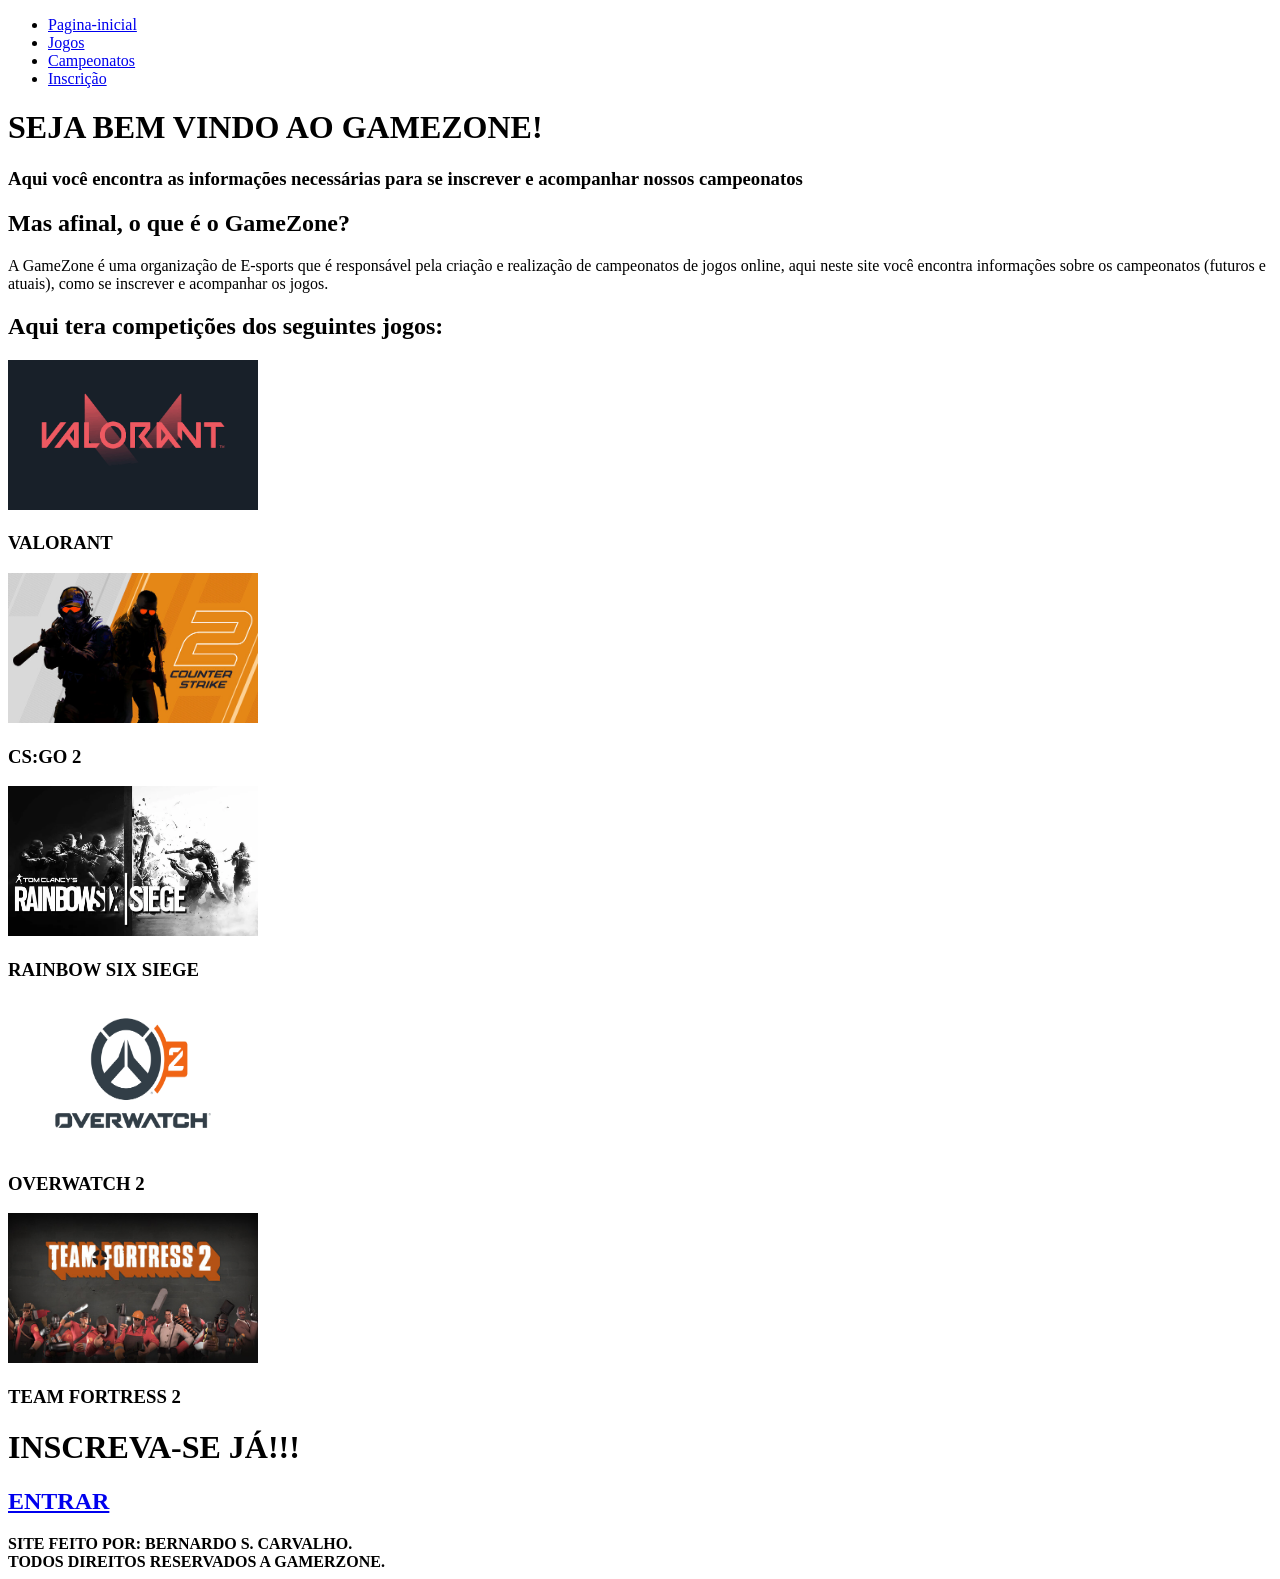
==== views/index.html @ 84986d24 "Iniciando projeto GameZone" ====
<!doctype html>
<html lang="pt-BR">
  <head>
    <meta charset="UTF-8" />
    <meta name="viewport" content="width=device-width, initial-scale=1.0" />
    <title>Pagina-inicial</title>
  </head>

  <!-- CONTÉUDO -->
  <body>
    <!-- CABEÇALHO -->
    <header>
      <nav>
        <ul>
          <li> <a href="./index.html">Pagina-inicial</a> </li>
          <li> <a href="./jogos.html">Jogos</a> </li>
          <li> <a href="./campeonatos.html">Campeonatos</a> </li>
          <li> <a href="./inscricao.html">Inscrição</a> </li>
        </ul>
      </nav>
    </header>
    <!-- CONTEÚDO PRINCIPAL -->
    <main>
      <h1>SEJA BEM VINDO AO GAMEZONE!</h1>
      <h3>
        Aqui você encontra as informações necessárias para se inscrever e
        acompanhar nossos campeonatos
      </h3>
      <h2>Mas afinal, o que é o GameZone?</h2>
      <p>
        A GameZone é uma organização de E-sports que é responsável pela criação
        e realização de campeonatos de jogos online, aqui neste site você
        encontra informações sobre os campeonatos (futuros e atuais), como se
        inscrever e acompanhar os jogos.
      </p>

      <h2> Aqui tera competições dos seguintes jogos: </h2>
      <div>
      <img
          src="../img/Valorant.capa3.png"
          alt=""
          width="250px"
          height="150px"
          class="imagem-jogos"
        />
        <H3> VALORANT </H3>
      </div>
      <div>
      <img
          src="../img/cs.capa.jpg"
          alt=""
          width="250px"
          height="150px"
          class="imagem-jogos"
        />
        <H3> CS:GO 2 </H3>
      </div>
      <div>
      <img
          src="../img/rainbowsix.capa.webp"
          alt=""
          width="250px"
          height="150px"
          class="imagem-jogos"
        />
        <H3> RAINBOW SIX SIEGE </H3>
      </div>
      <div>
      <img
          src="../img/OW.capa.webp"
          alt=""
          width="250px"
          height="150px"
          class="imagem-jogos"
        />
        <H3> OVERWATCH 2 </H3>
      </div>
      <div>
      <img
          src="../img/tft2.capa.jpg"
          alt=""
          width="250px"
          height="150px"
          class="imagem-jogos"
        />
        <H3> TEAM FORTRESS 2 </H3>
      </div>

      <h1> INSCREVA-SE JÁ!!! </h1>
      <h2> <a href="./inscricao.html">ENTRAR</a> </h2>




    </main>

    <footer>
        <strong> SITE FEITO POR: BERNARDO S. CARVALHO. </strong>
        <br>
        <strong> TODOS DIREITOS RESERVADOS A GAMERZONE. </strong>
    </footer>
  </body>
</html>
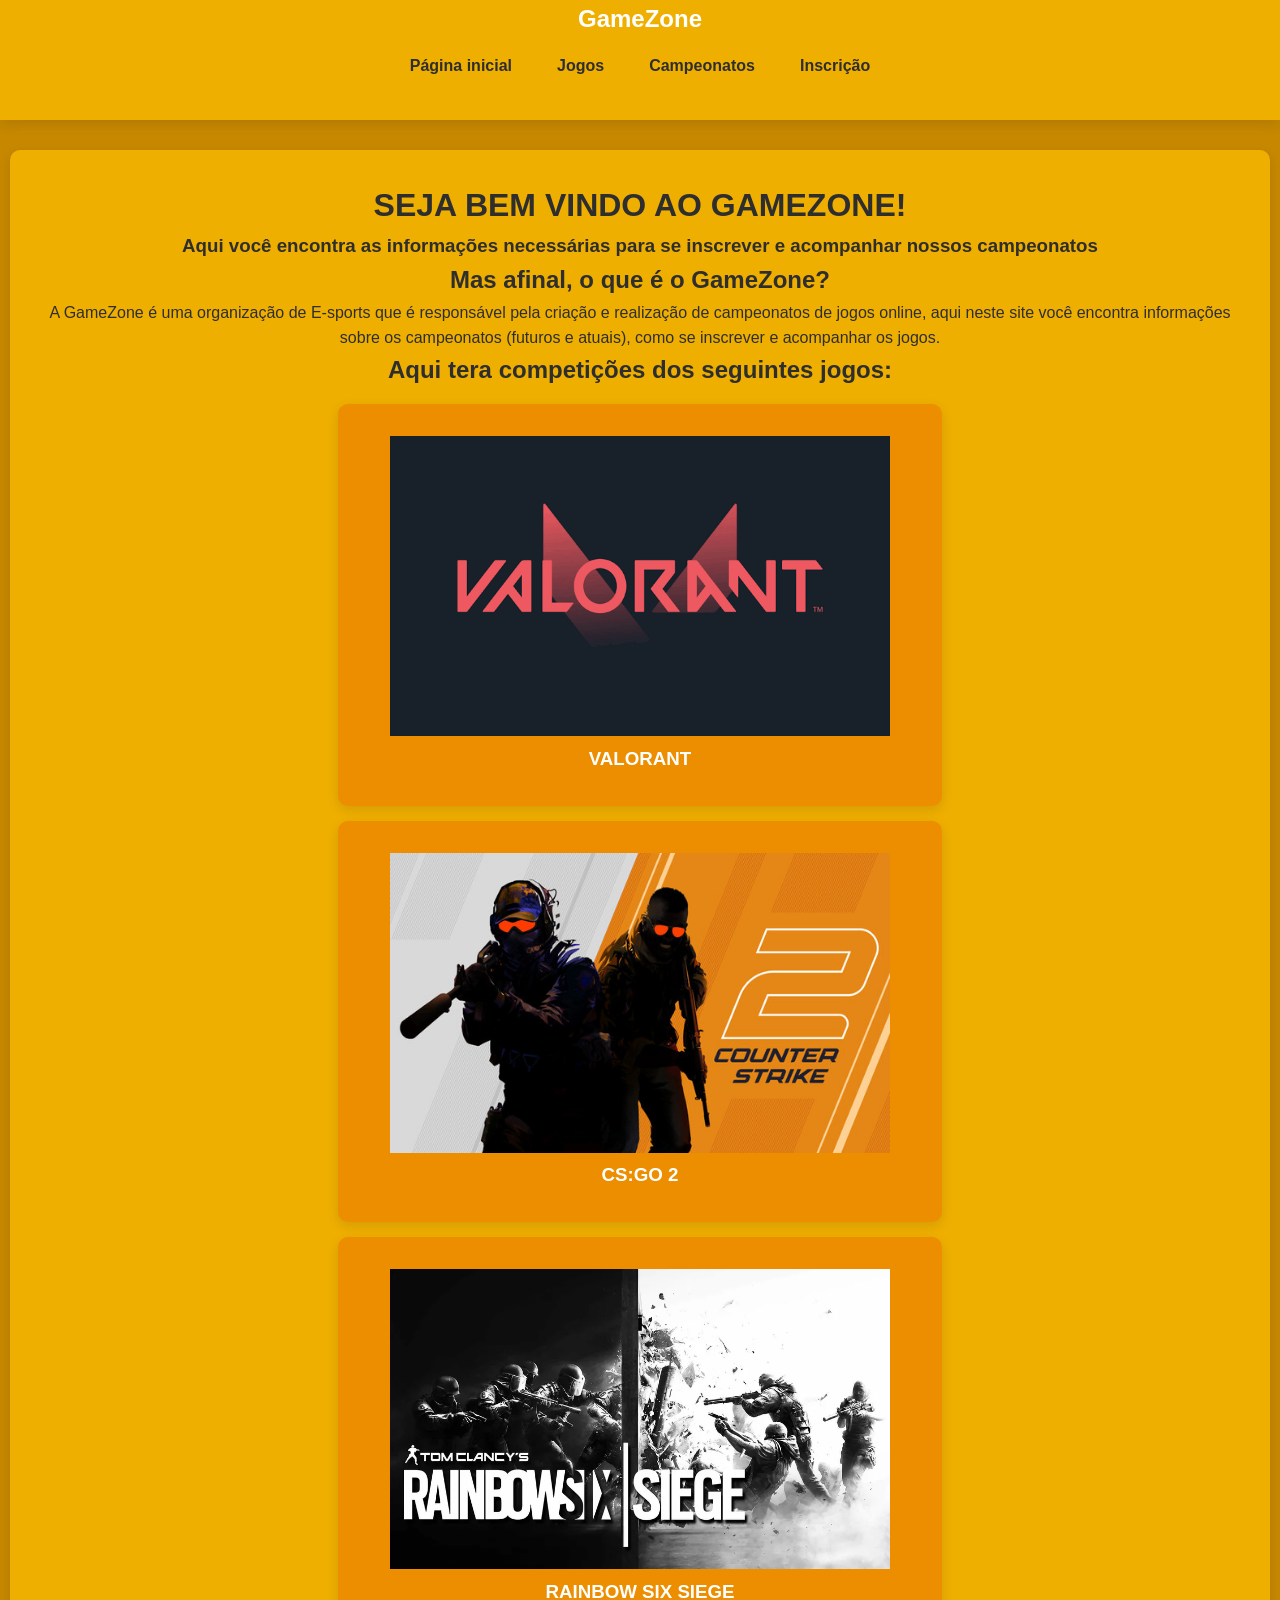
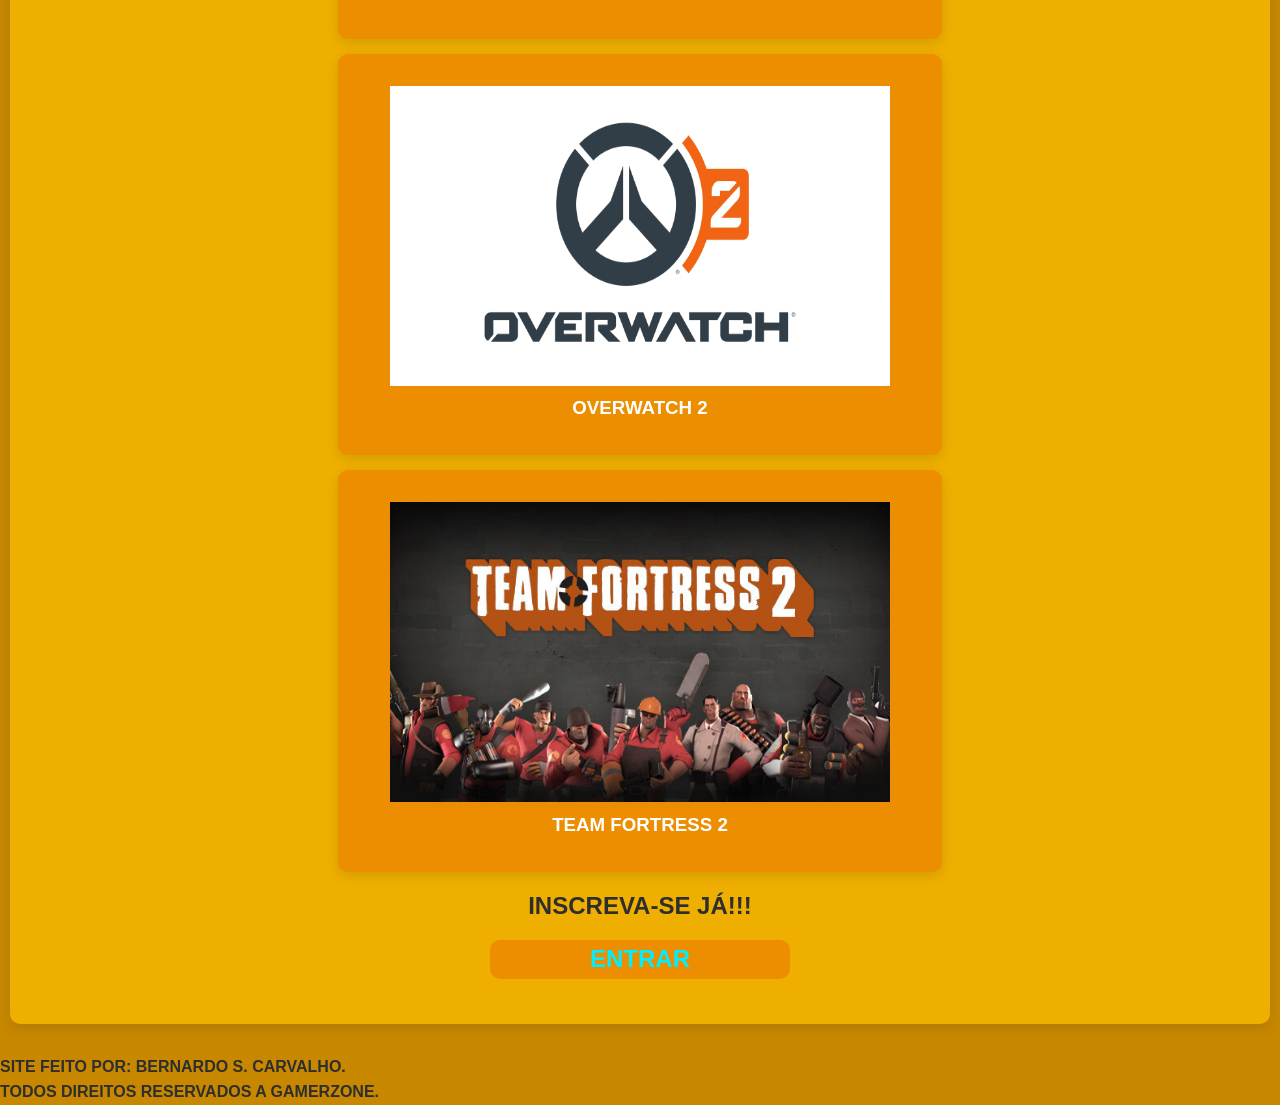
==== commit 296c5a38: ""finalizando" o projeto GameZone (tomando uma surra do css)" ====
--- a/views/index.html
+++ b/views/index.html
@@ -3,7 +3,8 @@
   <head>
     <meta charset="UTF-8" />
     <meta name="viewport" content="width=device-width, initial-scale=1.0" />
-    <title>Pagina-inicial</title>
+    <title>Página inicial</title>
+    <link rel="stylesheet" href="../css/style.css" />
   </head>
 
   <!-- CONTÉUDO -->
@@ -11,11 +12,12 @@
     <!-- CABEÇALHO -->
     <header>
       <nav>
+        <h1>GameZone</h1>
         <ul>
-          <li> <a href="./index.html">Pagina-inicial</a> </li>
-          <li> <a href="./jogos.html">Jogos</a> </li>
-          <li> <a href="./campeonatos.html">Campeonatos</a> </li>
-          <li> <a href="./inscricao.html">Inscrição</a> </li>
+          <li><a href="./index.html">Página inicial</a></li>
+          <li><a href="./jogos.html">Jogos</a></li>
+          <li><a href="./campeonatos.html">Campeonatos</a></li>
+          <li><a href="./inscricao.html">Inscrição</a></li>
         </ul>
       </nav>
     </header>
@@ -34,70 +36,66 @@
         inscrever e acompanhar os jogos.
       </p>
 
-      <h2> Aqui tera competições dos seguintes jogos: </h2>
-      <div>
-      <img
+      <h2>Aqui tera competições dos seguintes jogos:</h2>
+      <div class="card-jogo">
+        <img
           src="../img/Valorant.capa3.png"
           alt=""
-          width="250px"
-          height="150px"
+          width="500px"
+          height="300px"
           class="imagem-jogos"
         />
-        <H3> VALORANT </H3>
+        <h3>VALORANT</h3>
       </div>
-      <div>
-      <img
+      <div class="card-jogo">
+        <img
           src="../img/cs.capa.jpg"
           alt=""
-          width="250px"
-          height="150px"
+          width="500px"
+          height="300px"
           class="imagem-jogos"
         />
-        <H3> CS:GO 2 </H3>
+        <h3>CS:GO 2</h3>
       </div>
-      <div>
-      <img
+      <div class="card-jogo">
+        <img
           src="../img/rainbowsix.capa.webp"
           alt=""
-          width="250px"
-          height="150px"
+          width="500px"
+          height="300px"
           class="imagem-jogos"
         />
-        <H3> RAINBOW SIX SIEGE </H3>
+        <h3>RAINBOW SIX SIEGE</h3>
       </div>
-      <div>
-      <img
+      <div class="card-jogo">
+        <img
           src="../img/OW.capa.webp"
           alt=""
-          width="250px"
-          height="150px"
+          width="500px"
+          height="300px"
           class="imagem-jogos"
         />
-        <H3> OVERWATCH 2 </H3>
+        <h3>OVERWATCH 2</h3>
       </div>
-      <div>
-      <img
+      <div class="card-jogo">
+        <img
           src="../img/tft2.capa.jpg"
           alt=""
-          width="250px"
-          height="150px"
+          width="500px"
+          height="300px"
           class="imagem-jogos"
         />
-        <H3> TEAM FORTRESS 2 </H3>
+        <h3>TEAM FORTRESS 2</h3>
       </div>
 
-      <h1> INSCREVA-SE JÁ!!! </h1>
-      <h2> <a href="./inscricao.html">ENTRAR</a> </h2>
-
-
-
-
+      <h2>INSCREVA-SE JÁ!!!</h2>
+      <h2 class="inscreva-se"><a href="./inscricao.html">ENTRAR</a></h2>
     </main>
 
     <footer>
-        <strong> SITE FEITO POR: BERNARDO S. CARVALHO. </strong>
-        <br>
-        <strong> TODOS DIREITOS RESERVADOS A GAMERZONE. </strong>
+      <strong> SITE FEITO POR: BERNARDO S. CARVALHO. </strong>
+      <br />
+      <strong> TODOS DIREITOS RESERVADOS A GAMERZONE. </strong>
     </footer>
   </body>
 </html>
--- a/css/style.css
+++ b/css/style.css
@@ -0,0 +1,156 @@
+:root {
+  /* Fontes */
+  --fonte-principal: "Segoe UI", sans-serif;
+  --fonte-titulos: Verdana, serif;
+
+  /* Paleta de cores */
+  --cor-primaria: #efaf00;
+  --cor-fundo: #c78800;
+  --cor-secundaria: #ec8e00;
+  --cor-destaque: #ff0000;
+  --cor-texto: #2e2e2e;
+  --cor-texto-destaque: #ffffff;
+
+  /* Medidas reutilizáveis */
+  --espaco-pequeno: 5px;
+  --espaco-medio: 15px;
+  --espaco-grande: 30px;
+  --borda-arredondada: 10px;
+  --sombra: 0 4px 12px rgb(15 23 42 / 12%);
+  --largura-conteudo: 1200px;
+}
+
+* {
+  margin: 0;
+  padding: 0;
+  text-decoration: none;
+  
+}
+
+a{
+    color: rgb(0, 238, 255);
+}
+body {
+  background-color: var(--cor-fundo);
+  color: var(--cor-texto);
+  font-family: var(--fonte-principal);
+
+  min-height: 100vh;
+  display: flex;
+  flex-direction: column;
+  line-height: 1.6;
+}
+
+header {
+  background-color: var(--cor-primaria);
+  box-shadow: var(--sombra);
+}
+
+nav {
+  width: 100%;
+  height: 120px;
+  max-width: var(--largura-conteudo);
+  
+  margin-right: auto;
+  margin-left: auto;
+}
+
+nav ul {
+  
+  list-style: none;
+
+  
+  display: flex;
+ 
+  gap: var(--espaco-medio);
+
+  
+  justify-content: center;
+
+  
+  flex-wrap: wrap;
+}
+
+nav a {
+  color: var(--cor-texto);
+  font-weight: 700;
+  /* tira a estilização do texto */
+  text-decoration: none;
+  display: block;
+  padding: var(--espaco-medio);
+}
+
+nav a:hover {
+  background-color: var(--cor-fundo);
+  border-radius: var(--borda-arredondada);
+}
+
+nav h1 {
+  display: flex;
+  justify-content: center;
+  color: var(--cor-texto-destaque);
+}
+
+main{
+    flex: 1;
+
+  width: 100%;
+  max-width: 1200px;
+
+  
+  margin: var(--espaco-grande) auto;
+
+  background-color: var(--cor-primaria);
+  padding: var(--espaco-grande);
+
+  
+  border-radius: var(--borda-arredondada);
+  box-shadow: var(--sombra);
+  text-align: center;
+}
+
+.card-jogo{
+    background-color: var(--cor-secundaria);
+  border: 2px solid var(--cor-secundaria);
+  border-radius: var(--borda-arredondada);
+  margin: var(--espaco-medio) auto;
+  padding: var(--espaco-grande);
+  box-shadow: var(--sombra);
+  width: 45%;
+  color: var(--cor-texto-destaque);
+}
+
+.inscreva-se:hover{
+    background-color: var(--cor-fundo);
+  border-radius: var(--borda-arredondada);
+}
+
+.inscreva-se{
+    text-decoration: none;
+    display: block;
+    width: 25%;
+    margin: var(--espaco-medio) auto;
+    background-color: var(--cor-secundaria);
+    border-radius: var(--borda-arredondada);
+}
+
+
+table{
+    width: 100%;
+    height: 570px;
+  border-collapse: collapse;
+}
+
+th{
+    background-color: var(--cor-secundaria);
+  color: var(--cor-texto-destaque);
+}
+
+
+th,
+td {
+  border: 3px solid var(--cor-texto);
+  padding: 12px;
+  font-weight: 700;
+}
+
